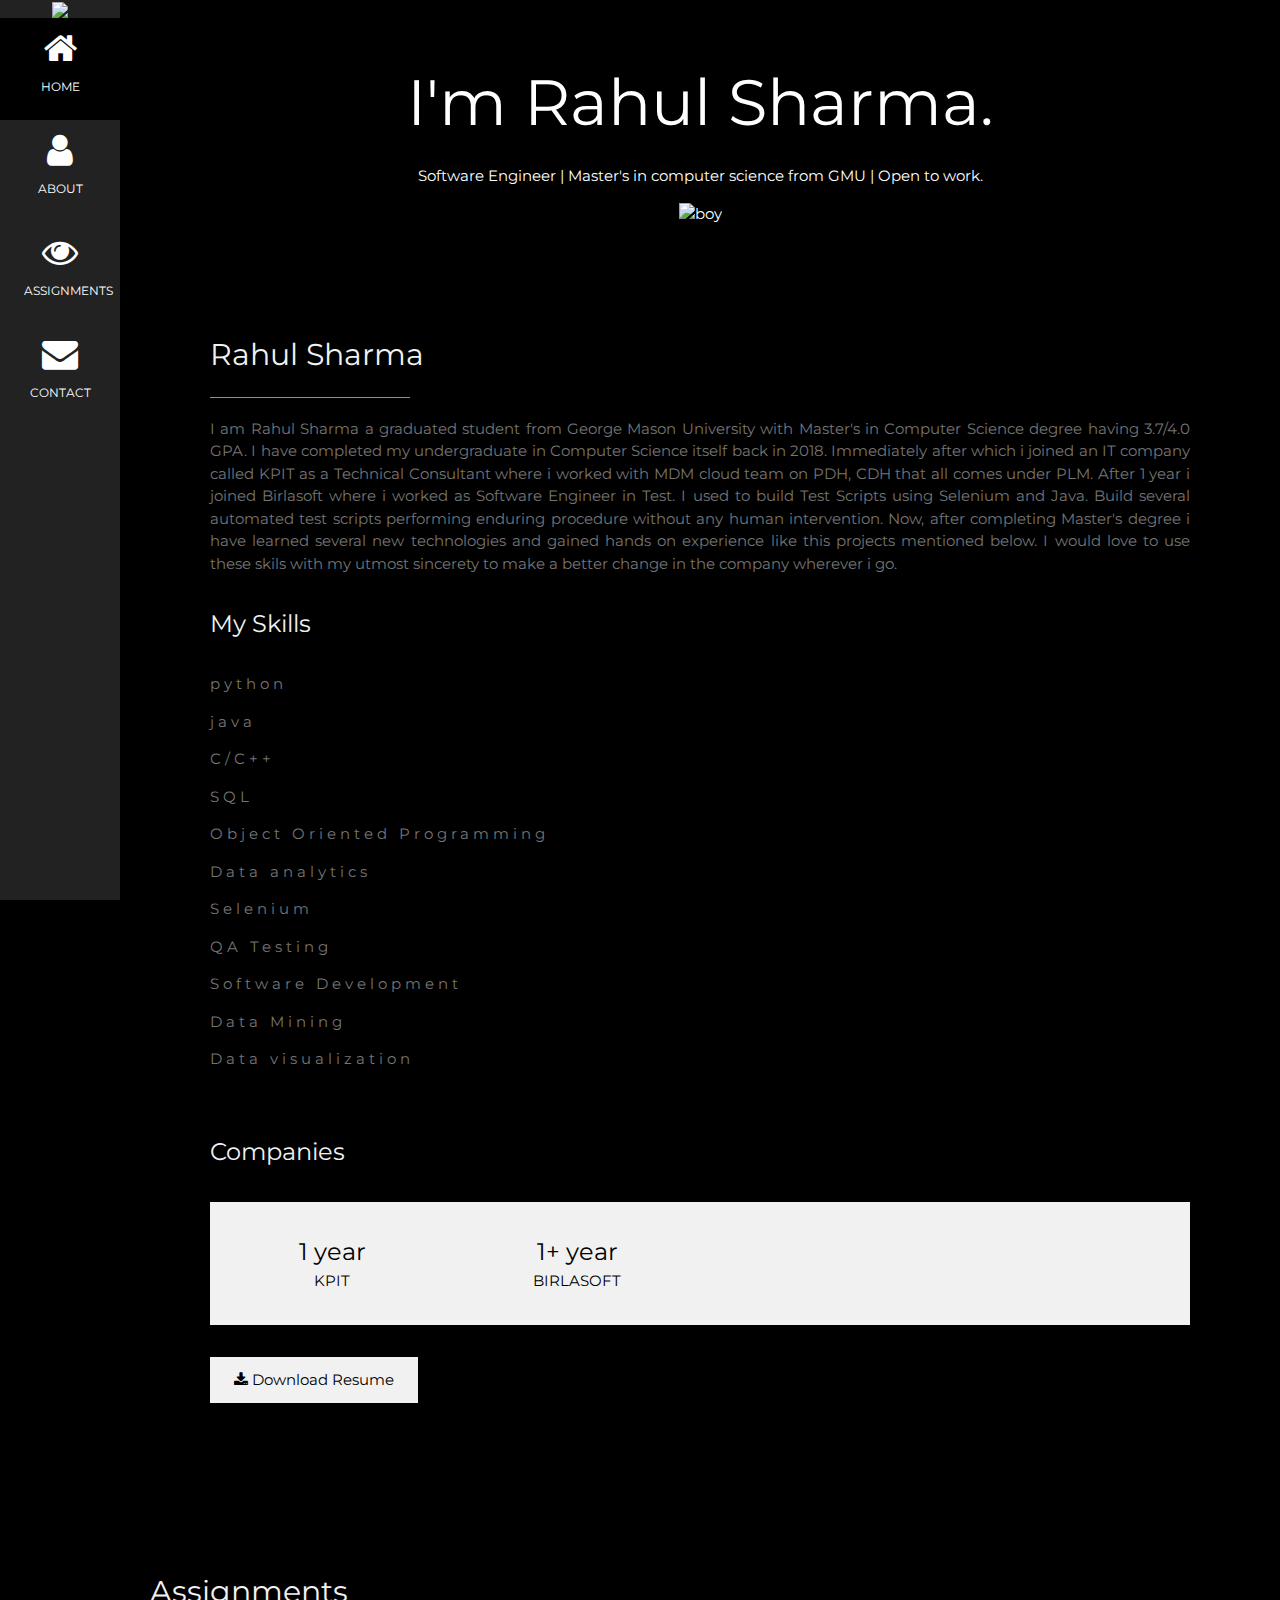
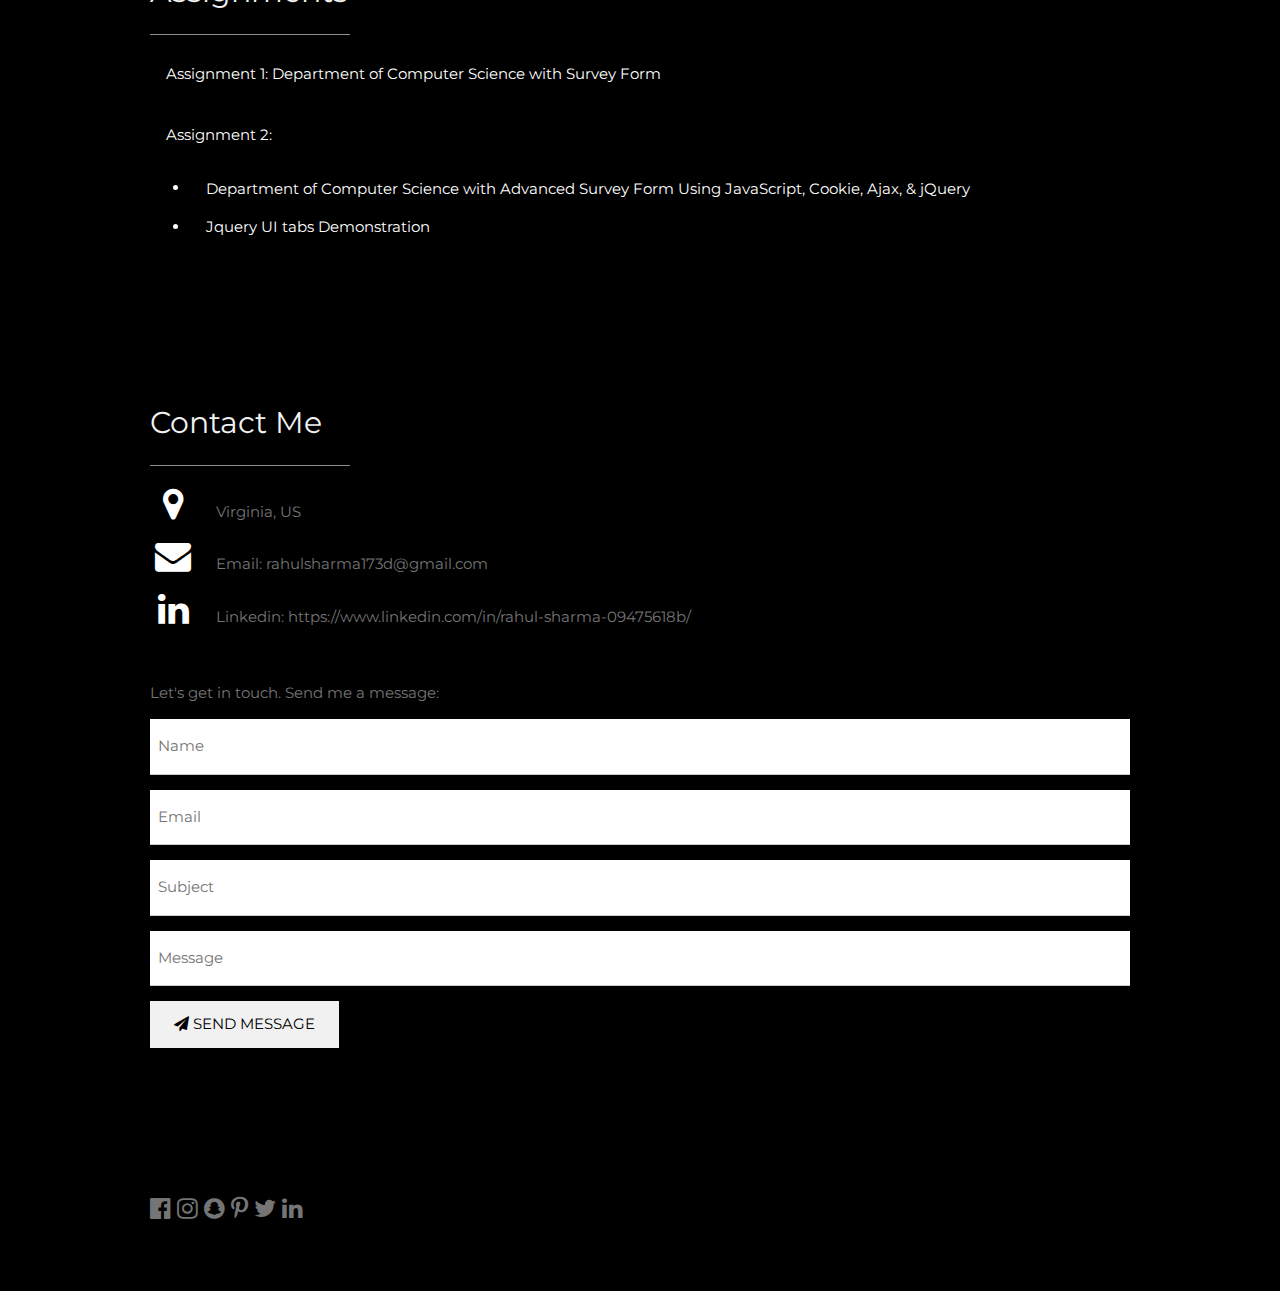
==== index.html @ a44061e2 "Add files via upload" ====
<!DOCTYPE html>
<html>

<head>
  <title>Homepage</title>
  <meta charset="UTF-8">
  <meta name="viewport" content="width=device-width, initial-scale=1">
  <link rel="stylesheet" href="https://www.w3schools.com/w3css/4/w3.css">
  <link rel="stylesheet" href="https://fonts.googleapis.com/css?family=Montserrat">
  <link rel="stylesheet" href="https://cdnjs.cloudflare.com/ajax/libs/font-awesome/4.7.0/css/font-awesome.min.css">
  <style>
    body,
    h1,
    h2,
    h3,
    h4,
    h5,
    h6 {
      font-family: "Montserrat", sans-serif
    }

    .w3-row-padding img {
      margin-bottom: 12px
    }

    /* Set the width of the sidebar to 120px */
    .w3-sidebar {
      width: 120px;
      background: #222;
    }

    /* Add a left margin to the "page content" that matches the width of the sidebar (120px) */
    #main {
      margin-left: 120px
    }

    /* Remove margins from "page content" on small screens */
    @media only screen and (max-width: 600px) {
      #main {
        margin-left: 0
      }
    }
  </style>
</head>

<body class="w3-black">

  <!-- Icon Bar (Sidebar - hidden on small screens) -->
  <nav class="w3-sidebar w3-bar-block w3-small w3-hide-small w3-center">
    <!-- Avatar image in top left corner -->
    <img src="http://mason.gmu.edu//~rsharm8//Rahul.jpeg" style="width:100%">
    <a href="#" class="w3-bar-item w3-button w3-padding-large w3-black">
      <i class="fa fa-home w3-xxlarge"></i>
      <p>HOME</p>
    </a>
    <a href="#about" class="w3-bar-item w3-button w3-padding-large w3-hover-black">
      <i class="fa fa-user w3-xxlarge"></i>
      <p>ABOUT</p>
    </a>
    <a href="#photos" class="w3-bar-item w3-button w3-padding-large w3-hover-black">
      <i class="fa fa-eye w3-xxlarge"></i>
      <p>ASSIGNMENTS</p>
    </a>
    <a href="#contact" class="w3-bar-item w3-button w3-padding-large w3-hover-black">
      <i class="fa fa-envelope w3-xxlarge"></i>
      <p>CONTACT</p>
    </a>
  </nav>

  <!-- Navbar on small screens (Hidden on medium and large screens) -->
  <div class="w3-top w3-hide-large w3-hide-medium" id="myNavbar">
    <div class="w3-bar w3-black w3-opacity w3-hover-opacity-off w3-center w3-small">
      <a href="#" class="w3-bar-item w3-button" style="width:25% !important">HOME</a>
      <a href="#about" class="w3-bar-item w3-button" style="width:25% !important">ABOUT</a>
      <a href="#photos" class="w3-bar-item w3-button" style="width:25% !important">ASSIGNMENTS</a>
      <a href="#contact" class="w3-bar-item w3-button" style="width:25% !important">CONTACT</a>
    </div>
  </div>

  <!-- Page Content -->
  <div class="w3-padding-large" id="main">
    <!-- Header/Home -->
    <header class="w3-container w3-padding-32 w3-center w3-black" id="home">
      <h1 class="w3-jumbo"><span class="w3-hide-small">I'm</span> Rahul Sharma.</h1>
      <p>Software Engineer | Master's in computer science from GMU | Open to work.</p>
      <img src="http://mason.gmu.edu//~rsharm8//Rahul.jpeg" alt="boy" class="w3-image" width="992" height="1108">
    </header>

    <!-- About Section -->
    <div class="w3-content w3-justify w3-text-grey w3-padding-64" id="about">
      <h2 class="w3-text-light-grey">Rahul Sharma</h2>
      <hr style="width:200px" class="w3-opacity">
      <p>I am Rahul Sharma a graduated student from George Mason University with Master's in Computer Science degree having 3.7/4.0 GPA. I have completed my undergraduate in Computer Science itself back in 2018. Immediately after which i joined
        an IT company called KPIT as a Technical Consultant where i worked with MDM cloud team on PDH, CDH that all comes under PLM. After 1 year i joined Birlasoft where i worked as Software Engineer in Test. I used
        to build Test Scripts using Selenium and Java. Build several automated test scripts performing enduring procedure without any human intervention. Now, after completing Master's degree i have learned several new technologies and gained hands on experience like this projects mentioned below. I would love to use these skils with my utmost sincerety to make a better change in the company wherever i go.
      </p>
      <h3 class="w3-padding-16 w3-text-light-grey">My Skills</h3>
      <p class="w3-wide">python</p>
      <p class="w3-wide">java</p>
      <p class="w3-wide">C/C++</p>
      <p class="w3-wide">SQL</p>
      <p class="w3-wide">Object Oriented Programming</p>
      <p class="w3-wide">Data analytics</p>
      <p class="w3-wide">Selenium</p>
      <p class="w3-wide">QA Testing</p>
      <p class="w3-wide">Software Development</p>
      <p class="w3-wide">Data Mining</p>
      <p class="w3-wide">Data visualization</p>
      <br>
      <h3 class="w3-padding-16 w3-text-light-grey">Companies</h3>
      <div class="w3-row w3-center w3-padding-16 w3-section w3-light-grey">
        <div class="w3-quarter w3-section">
          <span class="w3-xlarge">1 year</span><br>
          KPIT
        </div>
        <div class="w3-quarter w3-section">
          <span class="w3-xlarge">1+ year</span><br>
          BIRLASOFT
        </div>
      </div>

      <button class="w3-button w3-light-grey w3-padding-large w3-section">
        <i class="fa fa-download"></i> Download Resume
      </button>
    </div>




    <!-- End About Section -->
  </div>

  <!-- Portfolio Section -->
  <div class="w3-padding-64 w3-content" id="photos">
    <h2 class="w3-text-light-grey">Assignments</h2>
    <hr style="width:200px" class="w3-opacity">

    <div><a href="https://mason.gmu.edu/~rsharm8/HW1.html" class="w3-bar-item w3-button" style="width:100% !important; text-align: left">Assignment 1: Department of Computer Science with Survey Form </a></div><br>
    <div class="w3-bar-item w3-button" style="width:100% !important; text-align: left">Assignment 2:</div>
    <div> <ul>
      <li><a href="https://mason.gmu.edu//~rsharm8//HW2.html" class="w3-bar-item w3-button" style="width:100% !important; text-align: left">Department of Computer Science with Advanced Survey Form Using JavaScript, Cookie, Ajax, & jQuery</a></li>
      <li><a href="https://mason.gmu.edu/~rsharm8/JqueryTabs.html" class="w3-bar-item w3-button" style="width:100% !important; text-align: left">Jquery UI tabs Demonstration</a></li>
     </ul>
  </div>
  <!-- End Portfolio Section -->
  </div>

  <!-- Contact Section -->
  <div class="w3-padding-64 w3-content w3-text-grey" id="contact">
    <h2 class="w3-text-light-grey">Contact Me</h2>
    <hr style="width:200px" class="w3-opacity">

    <div class="w3-section">
      <p><i class="fa fa-map-marker fa-fw w3-text-white w3-xxlarge w3-margin-right"></i> Virginia, US</p>
      <!--    <p><i class="fa fa-phone fa-fw w3-text-white w3-xxlarge w3-margin-right"></i> Phone: +00 151515</p>-->
      <p><i class="fa fa-envelope fa-fw w3-text-white w3-xxlarge w3-margin-right"> </i> Email: rahulsharma173d@gmail.com</p>
      <p><i class="fa fa-linkedin fa-fw w3-text-white w3-xxlarge w3-margin-right"> </i> Linkedin: https://www.linkedin.com/in/rahul-sharma-09475618b/</p>
    </div><br>
    <p>Let's get in touch. Send me a message:</p>

    <form action="/action_page.php" target="_blank">
      <p><input class="w3-input w3-padding-16" type="text" placeholder="Name" required name="Name"></p>
      <p><input class="w3-input w3-padding-16" type="text" placeholder="Email" required name="Email"></p>
      <p><input class="w3-input w3-padding-16" type="text" placeholder="Subject" required name="Subject"></p>
      <p><input class="w3-input w3-padding-16" type="text" placeholder="Message" required name="Message"></p>
      <p>
        <button class="w3-button w3-light-grey w3-padding-large" type="submit">
          <i class="fa fa-paper-plane"></i> SEND MESSAGE
        </button>
      </p>
    </form>
    <!-- End Contact Section -->
  </div>

  <!-- Footer -->
  <footer class="w3-content w3-padding-64 w3-text-grey w3-xlarge">
    <i class="fa fa-facebook-official w3-hover-opacity"></i>
    <i class="fa fa-instagram w3-hover-opacity"></i>
    <i class="fa fa-snapchat w3-hover-opacity"></i>
    <i class="fa fa-pinterest-p w3-hover-opacity"></i>
    <i class="fa fa-twitter w3-hover-opacity"></i>
    <i class="fa fa-linkedin w3-hover-opacity"></i>
    <!-- End footer -->
  </footer>

  <!-- END PAGE CONTENT -->
  </div>

</body>

</html>
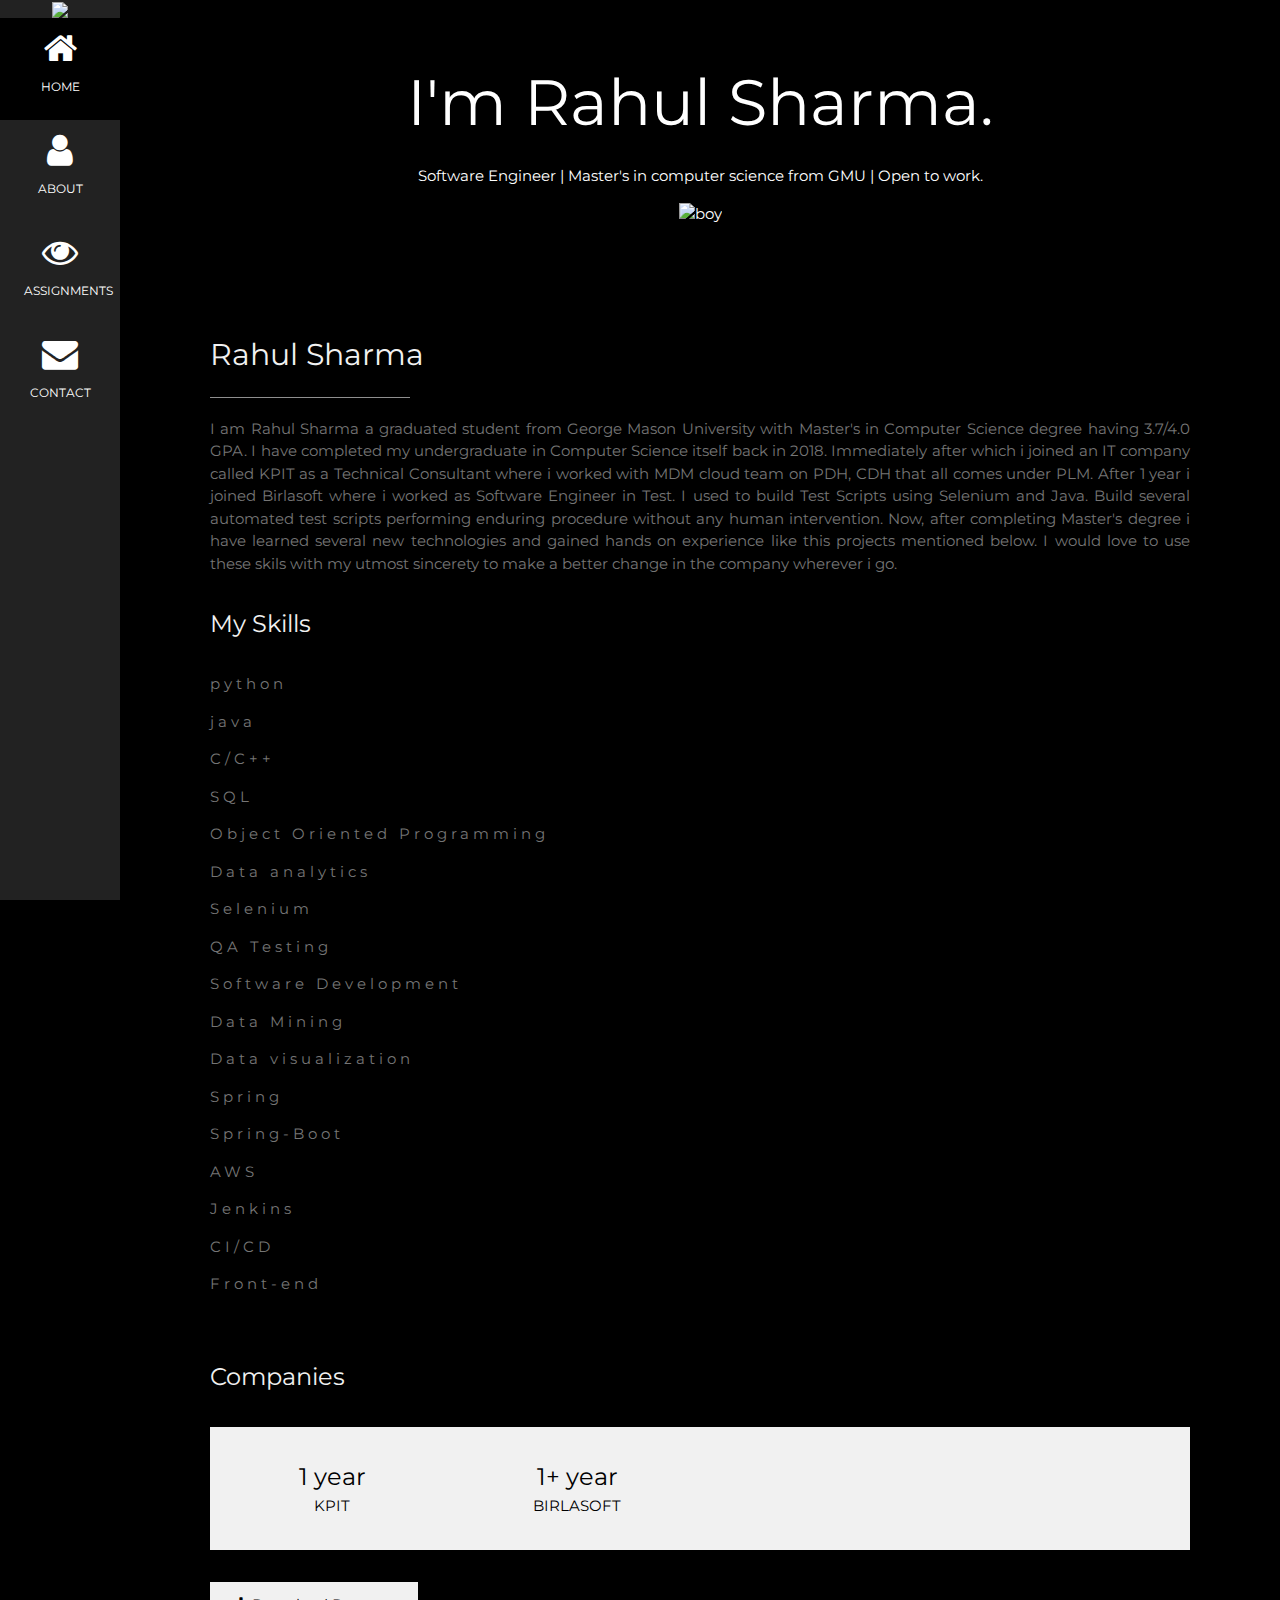
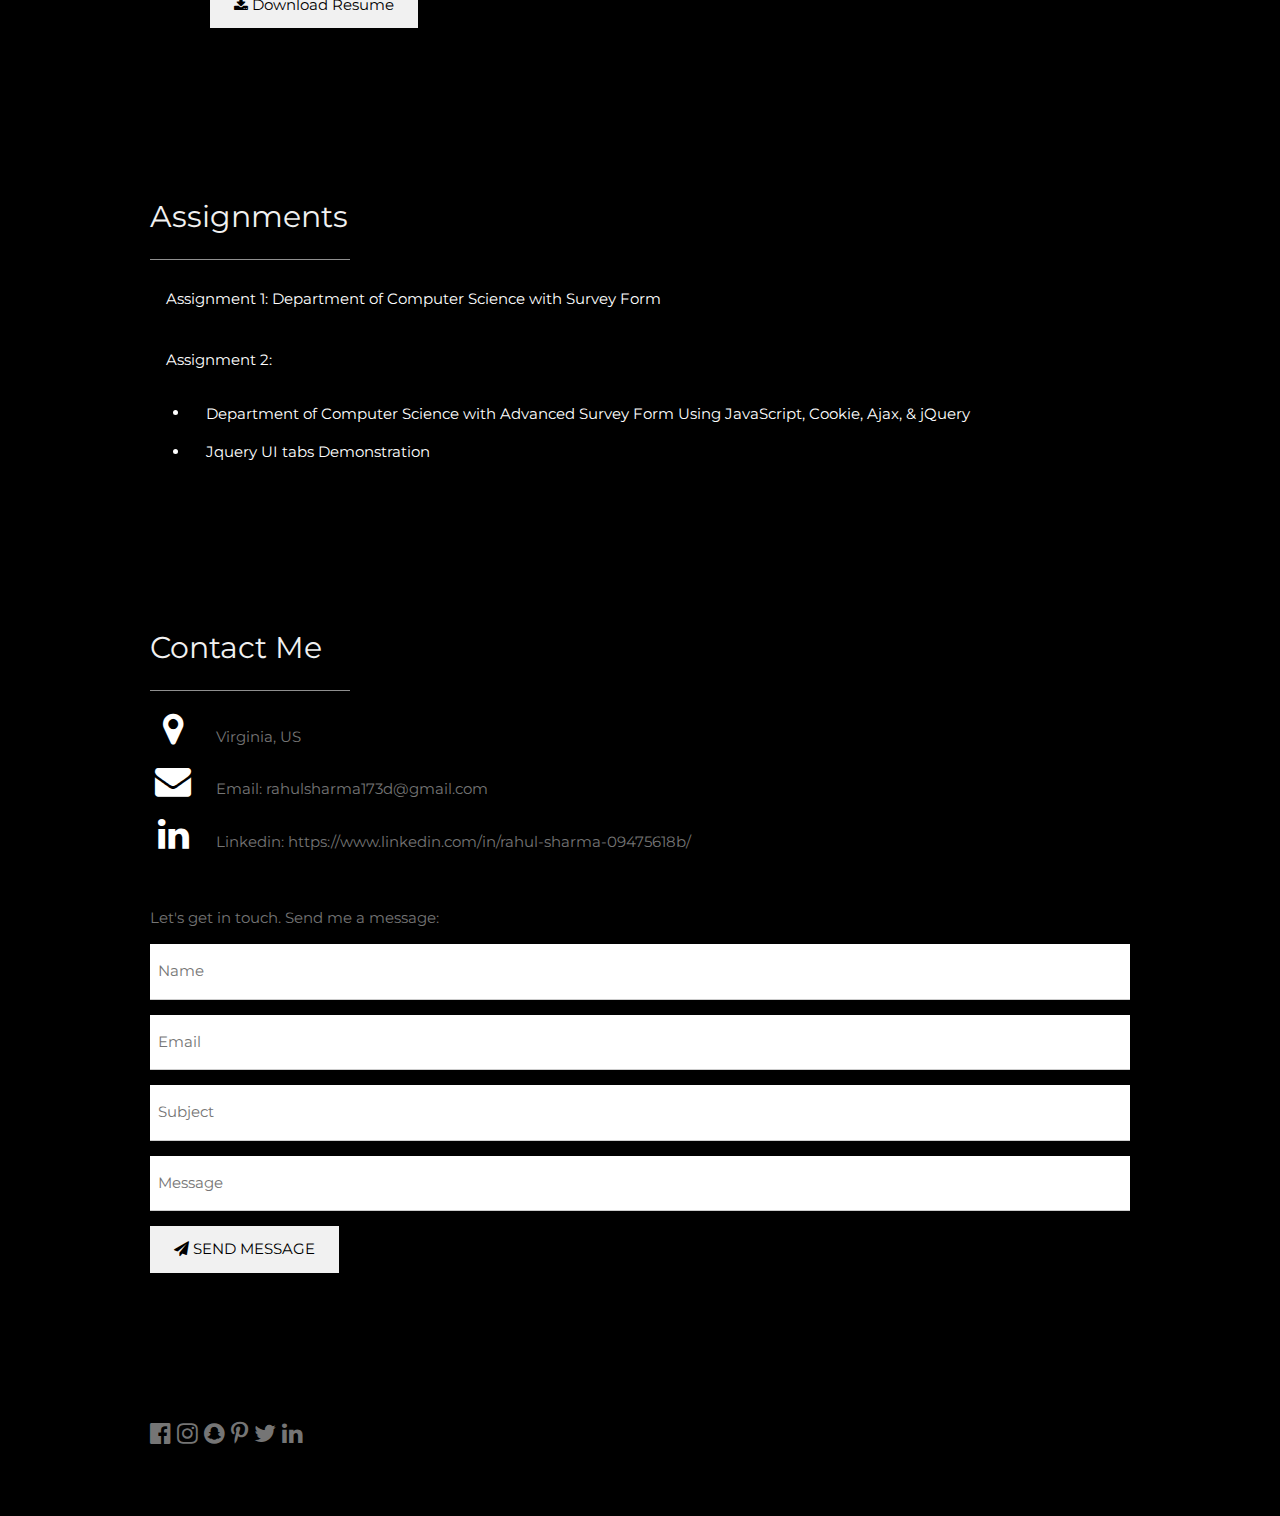
==== commit 18c0f7a6: "Update index.html" ====
--- a/index.html
+++ b/index.html
@@ -45,6 +45,25 @@
 
 <body class="w3-black">
 
+  <script type="text/javascript">
+    function errormsg(){
+      //document.writeln("Sending message function is not operational yet.")
+      alert("Sending message function is not operational yet.")
+    }
+    function downloadFile() {
+  // Create a dummy link element
+  var link = document.createElement('a');
+  
+  // Set the file URL as the href attribute
+  link.href = 'https://github.com/sharmar488/sharmar488/raw/main/Resume.pdf'; // Replace with the actual file URL
+  
+  // Set the desired filename for the downloaded file
+  link.download = 'Resume.pdf'; // Replace with the desired filename
+  
+  // Programmatically click the link to trigger the download
+  link.click();
+}
+  </script>
   <!-- Icon Bar (Sidebar - hidden on small screens) -->
   <nav class="w3-sidebar w3-bar-block w3-small w3-hide-small w3-center">
     <!-- Avatar image in top left corner -->
@@ -106,6 +125,12 @@
       <p class="w3-wide">Software Development</p>
       <p class="w3-wide">Data Mining</p>
       <p class="w3-wide">Data visualization</p>
+      <p class="w3-wide">Spring</p>
+      <p class="w3-wide">Spring-Boot</p>
+      <p class="w3-wide">AWS</p>
+      <p class="w3-wide">Jenkins</p>
+      <p class="w3-wide">CI/CD</p>
+      <p class="w3-wide">Front-end</p>
       <br>
       <h3 class="w3-padding-16 w3-text-light-grey">Companies</h3>
       <div class="w3-row w3-center w3-padding-16 w3-section w3-light-grey">
@@ -119,7 +144,7 @@
         </div>
       </div>
 
-      <button class="w3-button w3-light-grey w3-padding-large w3-section">
+      <button class="w3-button w3-light-grey w3-padding-large w3-section" onclick="downloadFile()">
         <i class="fa fa-download"></i> Download Resume
       </button>
     </div>
@@ -164,7 +189,7 @@
       <p><input class="w3-input w3-padding-16" type="text" placeholder="Subject" required name="Subject"></p>
       <p><input class="w3-input w3-padding-16" type="text" placeholder="Message" required name="Message"></p>
       <p>
-        <button class="w3-button w3-light-grey w3-padding-large" type="submit">
+        <button class="w3-button w3-light-grey w3-padding-large" onclick='errormsg()' type="submit">
           <i class="fa fa-paper-plane"></i> SEND MESSAGE
         </button>
       </p>
